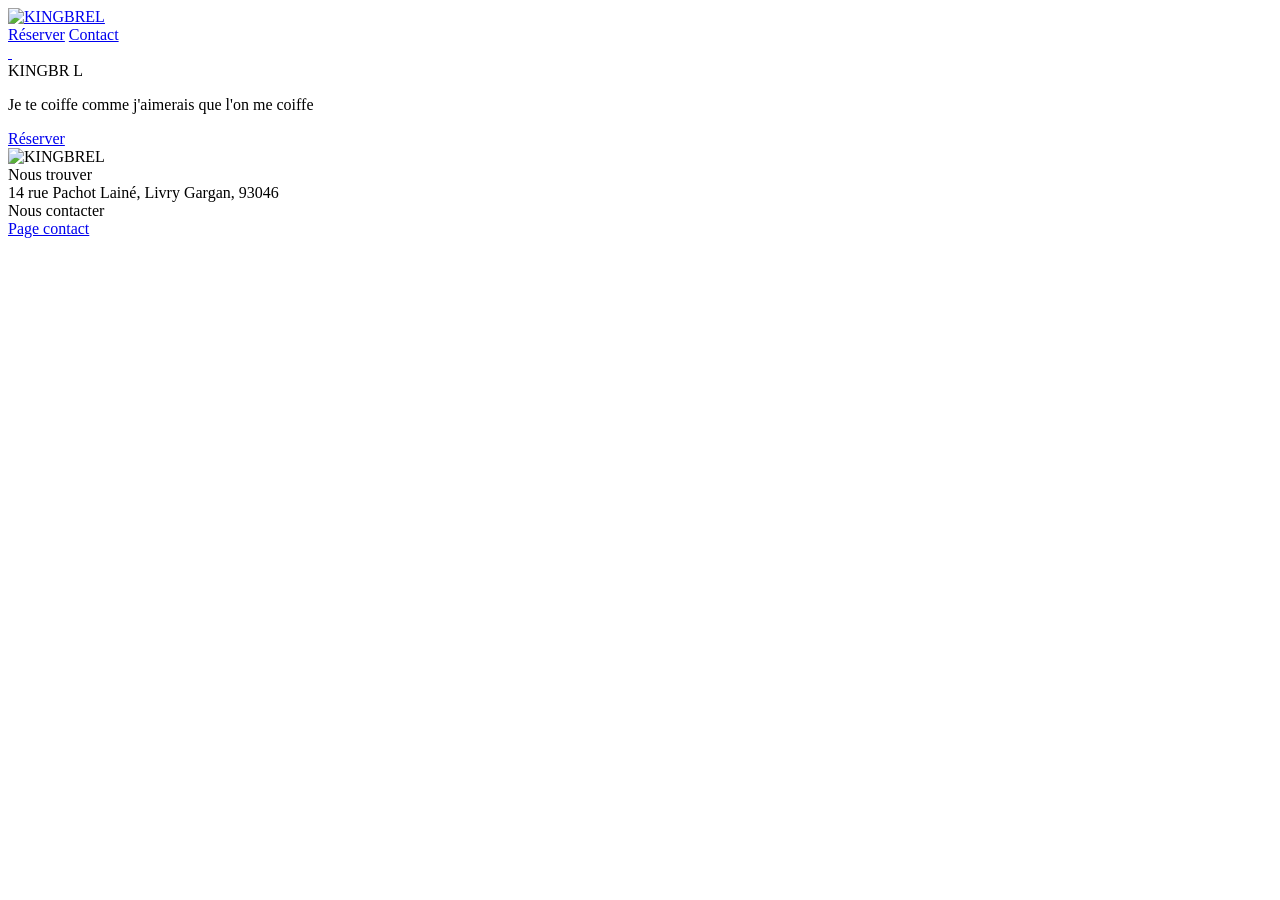
==== index.html @ 3b74c549 "Add files via upload" ====
<!doctype html>
<html lang="fr">
<head>
  <meta charset="utf-8" />
  <meta name="viewport" content="width=device-width, initial-scale=1" />
  <meta name="theme-color" content="#000000" />
  <title>KINGBREL — Réservation</title>
  <meta name="description" content="KINGBREL — Coiffeur à Livry-Gargan. Réservation en ligne premium." />
  <link rel="preconnect" href="https://fonts.googleapis.com">
  <link rel="preconnect" href="https://fonts.gstatic.com" crossorigin>
  <link rel="stylesheet" href="./css/style.css" />
</head>
<body>
  <header class="siteHeader" role="banner">
    <div class="container siteHeader__inner">
      <div class="siteHeader__left" aria-hidden="true"></div>

      <div class="siteHeader__center">
        <a class="siteHeader__brand" href="./index.html" aria-label="KINGBREL — Accueil">
          <img src="./assets/kingbrel-logo.png" alt="KINGBREL" class="siteHeader__logo" />
        </a>
        <div class="siteHeader__ctas" role="navigation" aria-label="Navigation principale">
          <a class="btn btn--header" href="./reserver.html">Réserver</a>
          <a class="btn btn--headerGhost" href="./contact.html">Contact</a>
        </div>
      </div>

      <div class="siteHeader__right" role="navigation" aria-label="Réseaux sociaux">
        <a class="iconBtn" href="https://www.instagram.com/kingbrel__/" target="_blank" rel="noopener" aria-label="Instagram">
          <img src="./assets/icon-instagram.svg" alt="" />
        </a>
        <a class="iconBtn" href="https://www.tiktok.com/@kingbrel__" target="_blank" rel="noopener" aria-label="TikTok">
          <img src="./assets/icon-tiktok.svg" alt="" />
        </a>
      </div>
    </div>
  </header>

  <section class="heroFull" aria-label="KINGBREL — Réservation">
    <div class="heroFull__bg" aria-hidden="true"></div>
    <div class="heroFull__overlay" aria-hidden="true"></div>

    <div class="container heroFull__content">
      <div class="logo-mark heroMark" aria-label="KINGBREL" role="img">
        <span>KINGBR</span>
        <span class="logo-e" aria-hidden="true"><i></i><i></i><i></i></span>
        <span>L</span>
      </div>

      <p class="heroSlogan">Je te coiffe comme j'aimerais que l'on me coiffe</p>
      <a class="btn btn--primary btn--lg" href="./reserver.html">Réserver</a>
    </div>
  </section>

  <footer class="siteFooter">
    <div class="container siteFooter__inner">
      <div class="siteFooter__col">
        <img src="./assets/kingbrel-logo.png" alt="KINGBREL" class="siteFooter__logo" />
      </div>

      <div class="siteFooter__col">
        <div class="siteFooter__title">Nous trouver</div>
        <div class="siteFooter__text">14 rue Pachot Lainé, Livry Gargan, 93046</div>
      </div>

      <div class="siteFooter__col siteFooter__col--right">
        <div class="siteFooter__title">Nous contacter</div>
        <a class="btn btn--footer" href="./contact.html">Page contact</a>
      </div>
    </div>
  </footer>

  <script type="module" src="./js/app.js"></script>
</body>
</html>
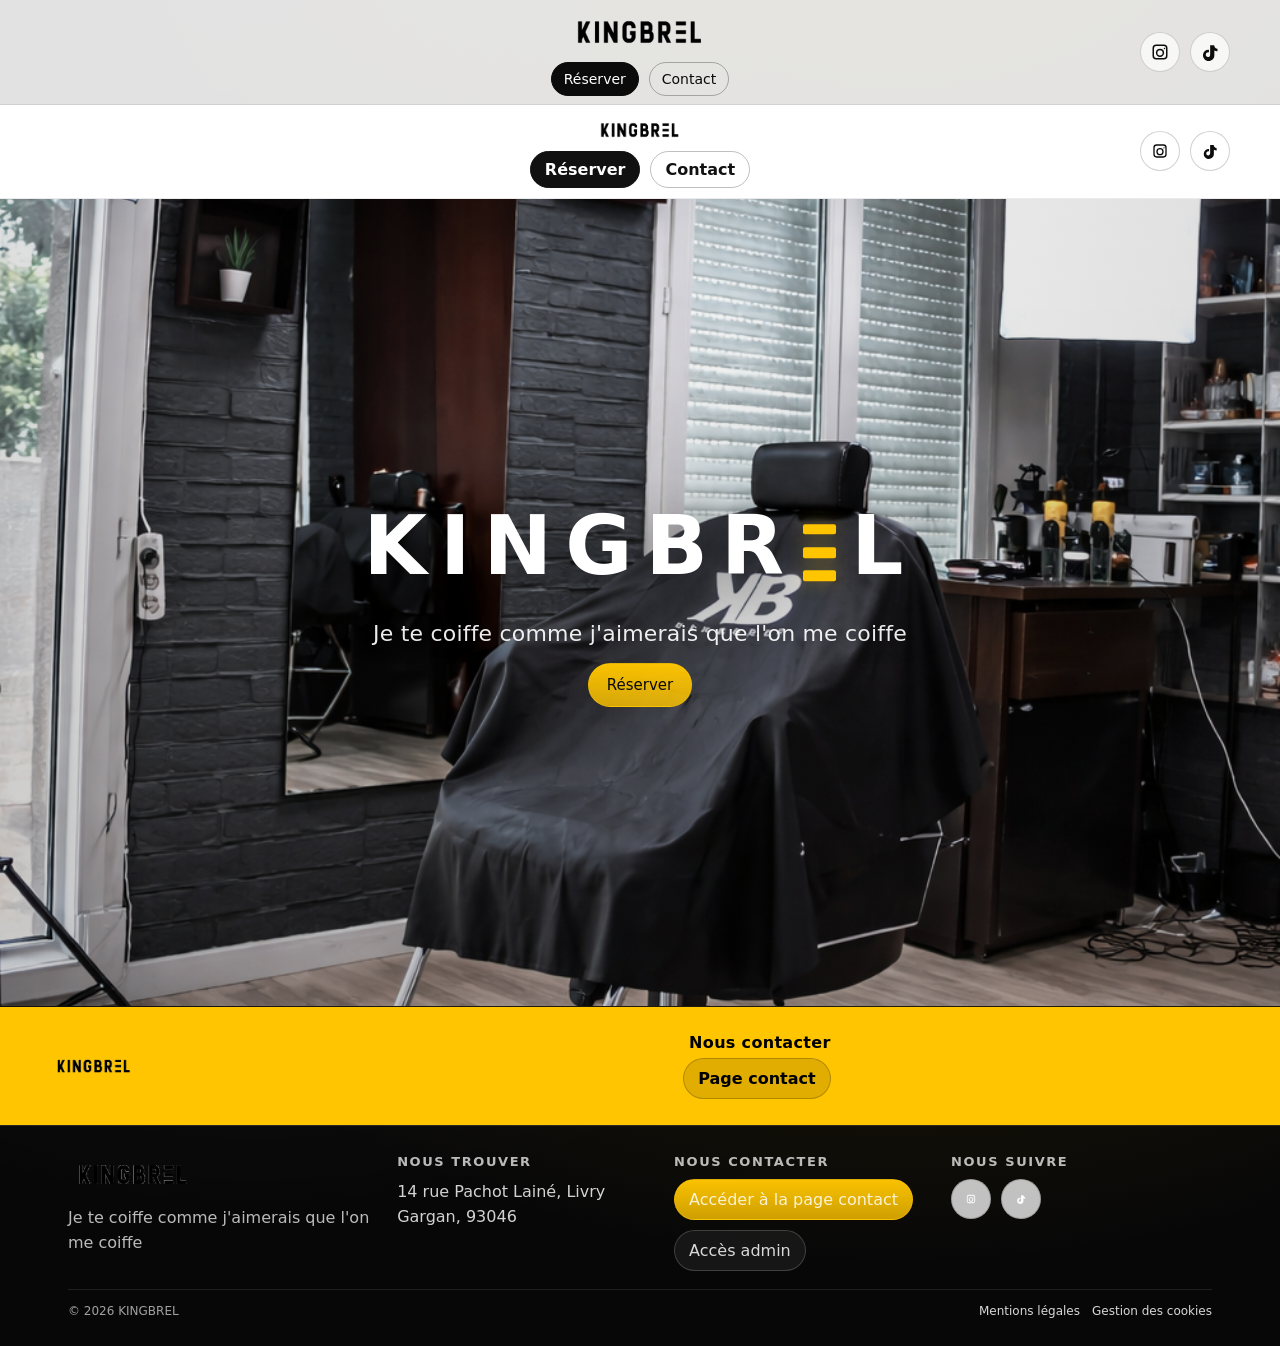
==== commit 6dd9bf39: "MAJ prix prestations, suppression adresse footer, ajout favicon" ====
--- a/index.html
+++ b/index.html
@@ -9,6 +9,7 @@
   <link rel="preconnect" href="https://fonts.googleapis.com">
   <link rel="preconnect" href="https://fonts.gstatic.com" crossorigin>
   <link rel="stylesheet" href="./css/style.css" />
+  <link rel="icon" href="./assets/favicon.jpeg" type="image/jpeg" />
 </head>
 <body>
   <header class="siteHeader" role="banner">
@@ -58,11 +59,6 @@
         <img src="./assets/kingbrel-logo.png" alt="KINGBREL" class="siteFooter__logo" />
       </div>
 
-      <div class="siteFooter__col">
-        <div class="siteFooter__title">Nous trouver</div>
-        <div class="siteFooter__text">14 rue Pachot Lainé, Livry Gargan, 93046</div>
-      </div>
-
       <div class="siteFooter__col siteFooter__col--right">
         <div class="siteFooter__title">Nous contacter</div>
         <a class="btn btn--footer" href="./contact.html">Page contact</a>
--- a/css/style.css
+++ b/css/style.css
@@ -0,0 +1,1079 @@
+:root{
+  --bg:#0b0b0c;
+  --panel:rgba(255,255,255,.06);
+  --panel2:rgba(255,255,255,.10);
+  --text:#ffffff;
+  --muted:rgba(255,255,255,.72);
+  --line:rgba(255,255,255,.14);
+  --black:#000;
+  --white:#fff;
+  --supernova:#FFC500;
+
+  --radius:22px;
+  --radius-sm:16px;
+  --shadow: 0 24px 80px rgba(0,0,0,.55);
+  --shadow-soft: 0 18px 45px rgba(0,0,0,.35);
+
+  --max:1180px;
+  --ease:cubic-bezier(.2,.8,.2,1);
+}
+
+*{box-sizing:border-box}
+html,body{height:100%}
+body{
+  margin:0;
+  font-family: ui-sans-serif, system-ui, -apple-system, Segoe UI, Roboto, Helvetica, Arial, "Apple Color Emoji","Segoe UI Emoji";
+  background: radial-gradient(1200px 700px at 70% -10%, rgba(255,197,0,.18), transparent 65%),
+              radial-gradient(900px 520px at 20% 0%, rgba(255,255,255,.06), transparent 60%),
+              var(--bg);
+  color:var(--text);
+  overflow-x:hidden;
+}
+
+a{color:inherit; text-decoration:none}
+button, input, select, textarea{font:inherit}
+img{max-width:100%; display:block}
+.container{max-width:var(--max); margin:0 auto; padding:0 18px}
+
+.skip{
+  position:absolute; left:-999px; top:-999px;
+  background:#fff; color:#000; padding:10px 14px; border-radius:10px;
+}
+.skip:focus{left:12px; top:12px; z-index:9999}
+
+.header{
+  position:sticky; top:0; z-index:50;
+  backdrop-filter:saturate(150%) blur(14px);
+  background: rgba(255,255,255,.88);
+  border-bottom:1px solid rgba(0,0,0,.08);
+}
+.header__inner{
+  display:grid;
+  grid-template-columns: 1fr auto 1fr;
+  gap: 8px;
+  align-items:center;
+  padding: 8px 0;
+}
+.brand{
+  display:flex; align-items:center; gap:10px;
+}
+.brand__logo{
+  width:160px; height:auto;
+  filter: drop-shadow(0 10px 24px rgba(0,0,0,.35));
+}
+.header__center{
+  display:flex; flex-direction:column; align-items:center; justify-content:center;
+  gap: 6px;
+}
+.header__ctaRow{display:flex; gap:10px; align-items:center; justify-content:center; flex-wrap:wrap}
+.btn{
+  border:1px solid rgba(255,255,255,.18);
+  background: rgba(255,255,255,.06);
+  color:#fff;
+  padding:10px 14px;
+  border-radius:999px;
+  display:inline-flex; align-items:center; justify-content:center; gap:10px;
+  cursor:pointer;
+  transition: transform .25s var(--ease), background .25s var(--ease), border-color .25s var(--ease);
+  user-select:none;
+}
+.btn:hover{transform: translateY(-1px); background: rgba(255,255,255,.10); border-color: rgba(255,255,255,.28)}
+.btn:active{transform: translateY(0px) scale(.98)}
+.btn--primary{
+  background: linear-gradient(180deg, rgba(255,197,0,.98), rgba(255,197,0,.80));
+  border-color: rgba(255,197,0,.35);
+  color:#0a0a0a;
+}
+.btn--primary:hover{background: linear-gradient(180deg, rgba(255,197,0,1), rgba(255,197,0,.86))}
+.btn--ghost{
+  background: transparent;
+  border-color: rgba(255,255,255,.18);
+}
+.iconBtn{
+  width:36px; height:36px; border-radius:999px;
+  display:grid; place-items:center;
+}
+.icon{
+  width:18px; height:18px;
+}
+.header__right{
+  display:flex; justify-content:flex-end; gap:10px; align-items:center;
+}
+
+.main{min-height:60vh}
+.section{padding:64px 0}
+.hero{
+  padding:42px 0 74px;
+}
+.heroCard{
+  border:1px solid rgba(255,255,255,.12);
+  background: linear-gradient(180deg, rgba(255,255,255,.08), rgba(255,255,255,.04));
+  border-radius: var(--radius);
+  box-shadow: var(--shadow);
+  overflow:hidden;
+  position:relative;
+}
+.heroMedia{
+  position:absolute; inset:0;
+  background-image: url("../assets/hero-home.png");
+background-size:cover;
+  background-position:center;
+  filter: brightness(1.14) saturate(1.06) contrast(1.03);
+  transform: scale(1.04);
+}
+.heroOverlay{
+  position:absolute; inset:0;
+  background:
+    radial-gradient(900px 420px at 50% 10%, rgba(0,0,0,.08), rgba(0,0,0,.62) 68%),
+    linear-gradient(to bottom, rgba(0,0,0,.12), rgba(0,0,0,.62));
+}
+.heroContent{
+  position:relative;
+  padding:72px 18px 64px;
+  text-align:center;
+  display:flex; flex-direction:column; align-items:center; gap:16px;
+}
+.heroLogo{
+  width:min(520px, 82vw);
+  filter: drop-shadow(0 18px 40px rgba(0,0,0,.55));
+}
+.kicker{
+  display:inline-flex; gap:8px; align-items:center;
+  padding:8px 12px;
+  border-radius:999px;
+  background: rgba(255,255,255,.08);
+  border:1px solid rgba(255,255,255,.16);
+  color: rgba(255,255,255,.86);
+  font-size:13px;
+}
+.kicker strong{color:var(--supernova)}
+.h1{
+  margin:0;
+  font-size: clamp(28px, 3.2vw, 44px);
+  letter-spacing: .2px;
+}
+.sub{
+  margin:0;
+  max-width: 720px;
+  color: rgba(255,255,255,.78);
+  font-size: 16px;
+  line-height:1.6;
+}
+
+.grid3{
+  display:grid;
+  grid-template-columns: repeat(3, 1fr);
+  gap:14px;
+}
+.card{
+  border:1px solid rgba(255,255,255,.12);
+  background: rgba(255,255,255,.06);
+  border-radius: var(--radius);
+  padding:18px;
+  box-shadow: var(--shadow-soft);
+  transition: transform .25s var(--ease), background .25s var(--ease), border-color .25s var(--ease);
+}
+.card:hover{transform: translateY(-2px); background: rgba(255,255,255,.08); border-color: rgba(255,255,255,.18)}
+.card h3{margin:0 0 6px}
+.card p{margin:0; color: rgba(255,255,255,.72); line-height:1.5}
+.badge{
+  display:inline-flex; align-items:center; gap:8px;
+  padding:8px 12px;
+  border-radius:999px;
+  background: rgba(255,197,0,.14);
+  border: 1px solid rgba(255,197,0,.22);
+  color: rgba(255,255,255,.92);
+  font-size:12px;
+}
+
+.split{
+  display:grid;
+  grid-template-columns: 1.1fr .9fr;
+  gap:18px;
+  align-items:stretch;
+}
+.panel{
+  border:1px solid rgba(255,255,255,.12);
+  background: rgba(255,255,255,.06);
+  border-radius: var(--radius);
+  padding:18px;
+  box-shadow: var(--shadow-soft);
+}
+
+.footer{
+  border-top:1px solid rgba(255,255,255,.12);
+  background: rgba(0,0,0,.30);
+  padding:28px 0;
+}
+.footerGrid{
+  display:grid;
+  grid-template-columns: 1.2fr 1fr 1fr 1fr;
+  gap:16px;
+}
+.footerTitle{
+  margin:0 0 10px;
+  font-size:13px;
+  letter-spacing:.12em;
+  text-transform:uppercase;
+  color: rgba(255,255,255,.72);
+}
+.footer a{color: rgba(255,255,255,.84)}
+.footer a:hover{color: #fff}
+.footerSmall{
+  margin-top:18px;
+  padding-top:14px;
+  border-top:1px solid rgba(255,255,255,.10);
+  color: rgba(255,255,255,.62);
+  font-size:12px;
+  display:flex;
+  justify-content:space-between;
+  gap:12px;
+  flex-wrap:wrap;
+}
+.footerLogo{width:130px}
+
+.pageTitle{
+  font-size: clamp(26px, 2.4vw, 36px);
+  margin:0 0 6px;
+}
+.pageLead{
+  margin:0;
+  color: rgba(255,255,255,.72);
+  line-height:1.6;
+}
+
+.light{
+  background: #fff;
+  color:#0b0b0c;
+}
+.light .header{
+  background: rgba(255,255,255,.82);
+  border-bottom:1px solid rgba(0,0,0,.08);
+}
+.light .btn{
+  border-color: rgba(0,0,0,.12);
+  background: rgba(0,0,0,.04);
+  color:#0b0b0c;
+}
+.light .btn:hover{background: rgba(0,0,0,.06); border-color: rgba(0,0,0,.18)}
+.light .btn--primary{color:#0b0b0c; border-color: rgba(255,197,0,.45)}
+.light .card, .light .panel{
+  background: rgba(0,0,0,.03);
+  border-color: rgba(0,0,0,.08);
+  box-shadow: 0 18px 50px rgba(0,0,0,.10);
+}
+.light .card p, .light .pageLead{color: rgba(0,0,0,.68)}
+.light .footer{
+  background:#fff;
+  border-top:1px solid rgba(0,0,0,.08);
+}
+.light .footerTitle{color: rgba(0,0,0,.62)}
+.light .footer a{color: rgba(0,0,0,.78)}
+.light .footer a:hover{color:#000}
+.light .footerSmall{border-top-color: rgba(0,0,0,.08); color: rgba(0,0,0,.55)}
+.light .kicker{background: rgba(0,0,0,.04); border-color: rgba(0,0,0,.08); color: rgba(0,0,0,.72)}
+
+.hr{height:1px; background: rgba(255,255,255,.14); border:0; margin:18px 0}
+.light .hr{background: rgba(0,0,0,.12)}
+
+.serviceGrid{
+  display:grid;
+  grid-template-columns: repeat(3, 1fr);
+  gap:14px;
+}
+.serviceCard{
+  display:flex; flex-direction:column; gap:10px;
+}
+.serviceMeta{
+  display:flex; gap:8px; flex-wrap:wrap; align-items:center;
+}
+.price{
+  font-weight:800;
+  letter-spacing:.2px;
+}
+.duration{
+  color: rgba(255,255,255,.74);
+  font-size:13px;
+}
+.light .duration{color: rgba(0,0,0,.62)}
+
+.tabs{
+  display:flex; gap:10px; flex-wrap:wrap;
+  margin: 16px 0 8px;
+}
+.tab{
+  border-radius:999px;
+  padding:10px 12px;
+  border:1px solid rgba(255,255,255,.14);
+  background: rgba(255,255,255,.06);
+  cursor:pointer;
+  transition: transform .25s var(--ease), background .25s var(--ease), border-color .25s var(--ease);
+}
+.tab[aria-selected="true"]{
+  border-color: rgba(255,197,0,.35);
+  background: rgba(255,197,0,.14);
+}
+.light .tab{border-color: rgba(0,0,0,.12); background: rgba(0,0,0,.03)}
+.light .tab[aria-selected="true"]{border-color: rgba(255,197,0,.55); background: rgba(255,197,0,.20)}
+
+.modalBackdrop{
+  position:fixed; inset:0;
+  background: rgba(0,0,0,.62);
+  backdrop-filter: blur(10px);
+  display:none;
+  align-items:flex-end;
+  justify-content:center;
+  padding: 18px;
+  z-index: 100;
+}
+.modalBackdrop.show{display:flex}
+.modal{
+  width:min(980px, 100%);
+  border-radius: 28px;
+  background: rgba(18,18,20,.92);
+  border: 1px solid rgba(255,255,255,.12);
+  box-shadow: var(--shadow);
+  overflow:hidden;
+  transform: translateY(14px);
+  animation: modalIn .32s var(--ease) forwards;
+}
+@keyframes modalIn{
+  from{opacity:0; transform: translateY(18px) scale(.985)}
+  to{opacity:1; transform: translateY(0) scale(1)}
+}
+.modalTop{
+  display:flex; align-items:flex-start; justify-content:space-between;
+  gap:10px;
+  padding:18px;
+  border-bottom: 1px solid rgba(255,255,255,.10);
+}
+.modalTitle{
+  margin:0;
+  font-size: 18px;
+}
+.modalClose{
+  width:42px; height:42px;
+  border-radius:999px;
+}
+.modalBody{
+  display:grid;
+  grid-template-columns: 1fr 1fr;
+  gap:0;
+}
+.modalPane{
+  padding:18px;
+}
+.modalPane + .modalPane{
+  border-left: 1px solid rgba(255,255,255,.10);
+}
+.field{display:flex; flex-direction:column; gap:8px; margin-bottom:12px}
+.label{font-size:12px; color: rgba(255,255,255,.72); letter-spacing:.08em; text-transform:uppercase}
+.light .label{color: rgba(0,0,0,.62)}
+.input, .textarea{
+  padding:12px 12px;
+  border-radius: 14px;
+  border:1px solid rgba(255,255,255,.14);
+  background: rgba(255,255,255,.06);
+  color:#fff;
+  outline:none;
+}
+.textarea{min-height:86px; resize:vertical}
+.input:focus, .textarea:focus{border-color: rgba(255,197,0,.40); box-shadow: 0 0 0 4px rgba(255,197,0,.16)}
+.light .input, .light .textarea{
+  background: rgba(0,0,0,.03);
+  border-color: rgba(0,0,0,.12);
+  color:#0b0b0c;
+}
+.light .input:focus, .light .textarea:focus{border-color: rgba(255,197,0,.65); box-shadow: 0 0 0 4px rgba(255,197,0,.20)}
+
+.calendar{
+  border-radius: 18px;
+  border:1px solid rgba(255,255,255,.12);
+  background: rgba(255,255,255,.04);
+  overflow:hidden;
+}
+.calTop{
+  display:flex; justify-content:space-between; align-items:center; gap:10px;
+  padding:12px;
+  border-bottom:1px solid rgba(255,255,255,.10);
+}
+.calMonth{
+  font-weight:800;
+}
+.calGrid{
+  display:grid;
+  grid-template-columns: repeat(7, 1fr);
+  gap: 6px;
+  padding: 12px;
+}
+.dow{
+  font-size:11px;
+  color: rgba(255,255,255,.62);
+  text-transform:uppercase;
+  letter-spacing:.1em;
+}
+.day{
+  border-radius: 12px;
+  border:1px solid rgba(255,255,255,.10);
+  background: rgba(255,255,255,.03);
+  padding:10px 8px;
+  text-align:center;
+  cursor:pointer;
+  transition: transform .2s var(--ease), background .2s var(--ease), border-color .2s var(--ease);
+  user-select:none;
+}
+.day:hover{transform: translateY(-1px); background: rgba(255,255,255,.06)}
+.day[aria-disabled="true"]{opacity:.35; cursor:not-allowed}
+.day[aria-selected="true"]{
+  border-color: rgba(255,197,0,.45);
+  background: rgba(255,197,0,.16);
+}
+.day .num{font-weight:800}
+.times{
+  margin-top:12px;
+  display:grid;
+  grid-template-columns: repeat(3, 1fr);
+  gap:8px;
+}
+.timeBtn{
+  padding:10px 10px;
+  border-radius: 14px;
+  border:1px solid rgba(255,255,255,.14);
+  background: rgba(255,255,255,.04);
+  cursor:pointer;
+  transition: transform .2s var(--ease), background .2s var(--ease), border-color .2s var(--ease);
+}
+.timeBtn:hover{transform: translateY(-1px); background: rgba(255,255,255,.07)}
+.timeBtn[aria-selected="true"]{
+  border-color: rgba(255,197,0,.45);
+  background: rgba(255,197,0,.16);
+}
+.timeBtn[aria-disabled="true"]{opacity:.35; cursor:not-allowed}
+
+.toast{
+  position: fixed;
+  left: 50%;
+  bottom: 18px;
+  transform: translateX(-50%);
+  background: rgba(18,18,20,.92);
+  border:1px solid rgba(255,255,255,.14);
+  padding: 12px 14px;
+  border-radius: 999px;
+  box-shadow: var(--shadow-soft);
+  color:#fff;
+  display:none;
+  z-index: 200;
+}
+.toast.show{display:block; animation: toastIn .22s var(--ease) forwards}
+@keyframes toastIn{from{opacity:0; transform: translateX(-50%) translateY(8px)} to{opacity:1; transform: translateX(-50%) translateY(0)}}
+
+.table{
+  width:100%;
+  border-collapse: collapse;
+  overflow:hidden;
+  border-radius: 16px;
+  border:1px solid rgba(255,255,255,.12);
+}
+.table th, .table td{
+  padding:10px 10px;
+  border-bottom:1px solid rgba(255,255,255,.10);
+  text-align:left;
+  font-size:13px;
+}
+.table th{
+  font-size:12px;
+  text-transform:uppercase;
+  letter-spacing:.1em;
+  color: rgba(255,255,255,.72);
+  background: rgba(255,255,255,.04);
+}
+.table tr:last-child td{border-bottom:0}
+.light .table{border-color: rgba(0,0,0,.10)}
+.light .table th, .light .table td{border-bottom-color: rgba(0,0,0,.08)}
+.light .table th{color: rgba(0,0,0,.62); background: rgba(0,0,0,.02)}
+
+@media (max-width: 920px){
+  .header__inner{grid-template-columns: 1fr auto 1fr}
+  .brand__logo{width:150px}
+  .grid3{grid-template-columns: 1fr}
+  .split{grid-template-columns:1fr}
+  .serviceGrid{grid-template-columns:1fr}
+  .footerGrid{grid-template-columns:1fr 1fr}
+  .modalBody{grid-template-columns:1fr}
+  .modalPane + .modalPane{border-left:none; border-top:1px solid rgba(255,255,255,.10)}
+  .times{grid-template-columns: repeat(2, 1fr)}
+}
+
+
+
+/* ===== HOME (V2) ===== */
+.heroFull{
+  position:relative;
+  min-height: calc(100vh - 78px);
+  display:flex;
+  align-items:center;
+  overflow:hidden;
+  border-bottom: 1px solid rgba(0,0,0,.08);
+}
+.heroFull__bg{
+  position:absolute; inset:0;
+  background-image: url("../assets/hero-home.png");
+  background-size: cover;
+  background-position: center;
+  transform: scale(1.02);
+
+  /* IMPORTANT : ne pas assombrir la photo */
+  filter: none;
+}
+
+.heroFull__overlay{
+  position:absolute; inset:0;
+
+  /* Overlay ultra léger juste pour la lisibilité, sans effet "photo sombre" */
+  background:
+    radial-gradient(900px 520px at 50% 18%, rgba(0,0,0,.00), rgba(0,0,0,.10) 70%),
+    linear-gradient(to bottom, rgba(0,0,0,.02), rgba(0,0,0,.12));
+}
+.heroFull__content{
+  position:relative;
+  text-align:center;
+  display:flex;
+  flex-direction:column;
+  align-items:center;
+  gap:14px;
+  padding: 72px 0 62px;
+}
+.heroMark{
+  max-width:min(560px, 84vw);
+  filter: drop-shadow(0 22px 60px rgba(0,0,0,.65));
+}
+
+/* Logo KINGBREL en HTML/CSS (E en 3 barres) */
+.logo-mark{
+  display:inline-flex;
+  align-items:flex-end;
+  justify-content:center;
+  font-weight: 800;
+  letter-spacing: .16em;
+  text-transform: uppercase;
+  line-height: 1;
+  font-size: clamp(54px, 6.4vw, 112px);
+  color: #fff;
+  user-select:none;
+  white-space: nowrap;
+}
+.logo-mark span{display:inline-block}
+.logo-mark .logo-e{
+  display:inline-flex;
+  flex-direction:column;
+  justify-content:space-between;
+  /* hauteur légèrement réduite pour éviter que le haut dépasse */
+  height: 0.70em;
+  padding:0 .01em;
+  /* micro-ajustement baseline: remonte le E pour aligner la barre du bas */
+  transform: translateY(-.07em);
+  margin: 0 .18em 0 .06em;
+  position:relative;
+  z-index:1;
+}
+.logo-mark .logo-e i{
+  display:block;
+  width: 0.40em;
+  height: 0.13em;
+  border-radius:2px;
+  background: var(--supernova);
+  box-shadow: 0 0 18px rgba(255,197,0,.28);
+}
+
+/* Hero: on préfère une ombre de texte plutôt qu'un filtre */
+.heroMark.logo-mark{filter:none; text-shadow: 0 22px 60px rgba(0,0,0,.65);}
+.heroSlogan{
+  margin:0;
+  font-size: clamp(16px, 2.2vw, 22px);
+  line-height: 1.35;
+  color: rgba(255,255,255,.92);
+  letter-spacing: .2px;
+  max-width: 40ch;
+  text-wrap: balance;
+}
+.heroMeta{
+  margin-top: 8px;
+  display:flex;
+  align-items:center;
+  gap:10px;
+  flex-wrap:wrap;
+  justify-content:center;
+  color: rgba(255,255,255,.78);
+  font-size: 13px;
+}
+.pill{
+  padding: 8px 12px;
+  border-radius: 999px;
+  border: 1px solid rgba(255,255,255,.18);
+  background: rgba(255,255,255,.08);
+  backdrop-filter: blur(10px);
+}
+.dot{opacity:.6}
+
+.btn--lg{ padding: 12px 18px; font-size: 15px; }
+
+/* Home quick section */
+.homeQuick{ background:#fff; padding: 54px 0 74px; }
+.homeQuick__grid{
+  display:grid;
+  grid-template-columns: 1.3fr 1fr;
+  gap: 16px;
+}
+.homeQuick__card{
+  border:1px solid rgba(0,0,0,.08);
+  border-radius: var(--radius);
+  background: rgba(255,255,255,.92);
+  box-shadow: 0 18px 50px rgba(0,0,0,.08);
+  padding: 22px;
+}
+.h2{ margin:0 0 10px; font-size: 20px; letter-spacing: .2px; color:#0b0b0c; }
+.muted{ margin:0; color: rgba(0,0,0,.68); line-height:1.6; }
+.homeQuick__cta{ margin-top: 14px; display:flex; gap:10px; flex-wrap:wrap; }
+
+.btn--dark{
+  background:#0b0b0c;
+  color:#fff;
+  border-color:#0b0b0c;
+}
+.btn--ghostDark{
+  background: transparent;
+  color:#0b0b0c;
+  border-color: rgba(0,0,0,.18);
+}
+
+/* Header light theme overrides */
+.header .brand__logo{
+  width: 150px;
+  filter: none;
+}
+.header .btn{
+  border-color: rgba(0,0,0,.16);
+  background: rgba(255,255,255,.70);
+  color:#0b0b0c;
+  padding:8px 12px;
+  font-size:14px;
+}
+.header .btn:hover{ background: rgba(255,255,255,.95); border-color: rgba(0,0,0,.26); }
+.header .btn--primary{
+  background:#0b0b0c;
+  border-color:#0b0b0c;
+  color:#fff;
+}
+.header .btn--ghost{
+  background: transparent;
+  border-color: rgba(0,0,0,.28);
+  color:#0b0b0c;
+}
+.header .icon{
+  width:18px; height:18px;
+}
+.header .iconBtn{
+  padding: 8px 10px;
+  background: rgba(255,255,255,.70);
+}
+
+/* Responsive */
+@media (max-width: 860px){
+  .homeQuick__grid{ grid-template-columns: 1fr; }
+  .heroFull{ min-height: calc(100vh - 70px); }
+}
+
+.footer .icon{ filter: invert(1); }
+
+
+/* =========================
+   Header (home)
+========================= */
+.siteHeader{
+  position: sticky;
+  top: 0;
+  z-index: 50;
+  background: var(--white);
+  color: var(--black);
+  border-bottom: 1px solid rgba(0,0,0,.08);
+  backdrop-filter: saturate(1.2) blur(10px);
+}
+.siteHeader__inner{
+  display:grid;
+  grid-template-columns: 1fr auto 1fr;
+  align-items:center;
+  gap: 10px;
+  padding: 10px 0;
+}
+.siteHeader__center{
+  display:flex;
+  flex-direction:column;
+  align-items:center;
+  gap: 6px;
+}
+.siteHeader__brand{display:inline-flex; align-items:center; justify-content:center}
+.siteHeader__logo{
+  height: 30px;
+  width:auto;
+  display:block;
+}
+.siteHeader__ctas{display:flex; gap:10px; align-items:center; justify-content:center}
+.btn--header{
+  background: #111;
+  color:#fff;
+  border: 1px solid #111;
+  padding: 8px 14px;
+  border-radius: 999px;
+  font-weight: 700;
+}
+.btn--header:hover{transform: translateY(-1px)}
+.btn--headerGhost{
+  background: transparent;
+  color: #111;
+  border: 1px solid rgba(0,0,0,.25);
+  padding: 8px 14px;
+  border-radius: 999px;
+  font-weight: 700;
+}
+.btn--headerGhost:hover{background: rgba(0,0,0,.04)}
+.siteHeader__right{
+  display:flex;
+  justify-content:flex-end;
+  gap: 10px;
+}
+.iconBtn{
+  width: 40px;
+  height: 40px;
+  border-radius: 999px;
+  border: 1px solid rgba(0,0,0,.18);
+  display:grid;
+  place-items:center;
+  background: rgba(255,255,255,.75);
+}
+.iconBtn img{width:16px; height:16px; filter: invert(1) saturate(0) brightness(.05);}
+.iconBtn:hover{transform: translateY(-1px); background:#fff}
+.siteHeader__left{height:1px}
+
+/* =========================
+   Hero
+========================= */
+.heroFull{
+  min-height: calc(100vh - 92px);
+  position:relative;
+  display:flex;
+  align-items:center;
+  justify-content:center;
+  overflow:hidden;
+}
+.heroFull__content{
+  position:relative;
+  z-index: 1;
+  text-align:center;
+  padding: 90px 0 82px;
+}
+.heroMark{ margin: 0 auto 18px; }
+
+/* =========================
+   Footer
+========================= */
+.siteFooter{
+  background: var(--supernova);
+  color: var(--black);
+}
+.siteFooter__inner{
+  display:grid;
+  grid-template-columns: 1fr 1fr 1fr;
+  gap: 18px;
+  padding: 26px 0;
+  align-items:center;
+}
+.siteFooter__logo{
+  height: 28px;
+  width:auto;
+  display:block;
+}
+.siteFooter__title{
+  font-weight: 800;
+  letter-spacing:.02em;
+  margin-bottom: 6px;
+}
+.siteFooter__text{opacity:.9}
+.siteFooter__col--right{display:flex; flex-direction:column; align-items:flex-end; text-align:right}
+.btn--footer{
+  background: rgba(0,0,0,.12);
+  border: 1px solid rgba(0,0,0,.22);
+  color: #000;
+  padding: 10px 14px;
+  border-radius: 999px;
+  font-weight: 800;
+}
+
+/* =========================
+   Light pages (Réserver / Contact)
+========================= */
+body[data-theme="light"]{
+  background:#fff;
+  color:#111;
+}
+body[data-theme="light"] .main,
+body[data-theme="light"] .lightMain{background:#fff; color:#111;}
+
+.lightHero{padding: 46px 0 18px;}
+.lightKicker{
+  margin:0 0 10px;
+  display:inline-flex;
+  gap:10px;
+  align-items:center;
+  padding:10px 14px;
+  border-radius:999px;
+  border: 1px solid rgba(0,0,0,.10);
+  background: rgba(0,0,0,.03);
+  font-size:13px;
+  color: rgba(0,0,0,.72);
+}
+.lightKicker strong{color: var(--supernova);}
+.lightTitle{
+  margin: 10px 0 10px;
+  font-size: clamp(26px, 3.2vw, 40px);
+  letter-spacing: .02em;
+}
+.lightLead{margin:0; max-width: 760px; color: rgba(0,0,0,.72); line-height:1.65}
+.lightSection{padding: 18px 0 64px;}
+
+/* Accordions */
+.accordion{
+  border: 1px solid rgba(0,0,0,.10);
+  border-radius: 22px;
+  overflow:hidden;
+  background:#fff;
+  box-shadow: 0 22px 60px rgba(0,0,0,.08);
+  margin: 14px 0;
+}
+.accordion__summary{
+  list-style:none;
+  display:grid;
+  grid-template-columns: 220px 1fr auto;
+  gap: 16px;
+  align-items:center;
+  padding: 14px;
+  cursor:pointer;
+  user-select:none;
+}
+.accordion__summary::-webkit-details-marker{display:none;}
+.accordion__media{
+  height: 130px;
+  border-radius: 18px;
+  background-size: cover;
+  background-position: center;
+  border: 1px solid rgba(0,0,0,.10);
+}
+.accordion__media--blank{
+  display:grid;
+  place-items:center;
+  background: radial-gradient(120px 90px at 35% 35%, rgba(255,197,0,.35), transparent 65%),
+              linear-gradient(180deg, rgba(0,0,0,.02), rgba(0,0,0,.05));
+}
+.accordion__blankMark{font-weight: 900; font-size: 22px; color: rgba(0,0,0,.55)}
+.accordion__meta{min-width:0}
+.accordion__tag{
+  display:inline-flex;
+  align-items:center;
+  gap:8px;
+  font-size:12px;
+  font-weight: 800;
+  letter-spacing:.08em;
+  text-transform:uppercase;
+  color: rgba(0,0,0,.70);
+}
+.accordion__title{
+  font-size: 24px;
+  font-weight: 900;
+  margin-top: 6px;
+  color: var(--supernova);
+}
+.accordion__desc{margin-top: 4px; color: rgba(0,0,0,.72); line-height:1.5}
+.accordion__chev{
+  width: 44px;
+  height: 44px;
+  border-radius: 999px;
+  border: 1px solid rgba(0,0,0,.14);
+  display:grid;
+  place-items:center;
+  font-size: 22px;
+  font-weight: 900;
+  color: rgba(0,0,0,.70);
+  background: rgba(0,0,0,.03);
+}
+details[open] .accordion__chev{transform: rotate(45deg);}
+
+.accordion__body{padding: 0 14px 14px;}
+.serviceRows{display:flex; flex-direction:column; gap:10px; padding-top: 6px;}
+.serviceRow{
+  display:grid;
+  grid-template-columns: 1fr auto auto;
+  gap: 12px;
+  align-items:center;
+  padding: 14px;
+  border-radius: 18px;
+  border: 1px solid rgba(0,0,0,.10);
+  background: rgba(0,0,0,.02);
+}
+.serviceRow__name{font-weight: 900; color:#111;}
+.serviceRow__meta{color: rgba(0,0,0,.72); font-weight: 700;}
+.btn--book{
+  background: linear-gradient(180deg, rgba(255,197,0,1), rgba(255,197,0,.84));
+  border: 1px solid rgba(255,197,0,.45);
+  color:#111;
+  padding: 10px 14px;
+  border-radius: 999px;
+  font-weight: 900;
+}
+.btn--book:hover{transform: translateY(-1px)}
+
+@media (max-width: 780px){
+  .accordion__summary{grid-template-columns: 1fr;}
+  .accordion__chev{justify-self:end}
+  .accordion__media{height: 180px}
+  .serviceRow{grid-template-columns: 1fr; gap:8px;}
+  .serviceRow__meta{order:3}
+  .btn--book{justify-self:start}
+}
+.btn--footer:hover{background: rgba(0,0,0,.18); transform: translateY(-1px)}
+@media (max-width: 820px){
+  .siteHeader__inner{grid-template-columns: 1fr auto 1fr; padding: 14px 0;}
+  .siteFooter__inner{grid-template-columns: 1fr; text-align:center}
+  .siteFooter__col--right{align-items:center}
+  .siteHeader__logo{height: 34px}
+}
+/* =========================
+   Calendar — Supernova (modal)
+========================= */
+.modal .calendar{
+  background: var(--supernova);
+  border-color: rgba(0,0,0,.18);
+}
+
+.modal .calTop{
+  background: rgba(255,255,255,.25);
+  border-bottom-color: rgba(0,0,0,.16);
+}
+
+.modal .calMonth{
+  color: #111;
+}
+
+.modal .calGrid{
+  background: var(--supernova);
+}
+
+.modal .dow{
+  color: rgba(0,0,0,.78);
+}
+
+.modal .day{
+  border-color: rgba(0,0,0,.16);
+  background: rgba(255,255,255,.28);
+  color: #111;
+}
+
+.modal .day:hover{
+  background: rgba(255,255,255,.40);
+}
+
+.modal .day[aria-selected="true"]{
+  background: #111;
+  border-color: #111;
+  color: var(--supernova);
+}
+
+.modal .day[aria-disabled="true"]{
+  opacity: .30;
+}
+
+/* Flèches mois (boutons) */
+.modal .calTop .btn{
+  background: rgba(255,255,255,.30);
+  border-color: rgba(0,0,0,.16);
+  color: #111;
+}
+.modal .calTop .btn:hover{
+  background: rgba(255,255,255,.45);
+  border-color: rgba(0,0,0,.22);
+}
+/* =========================
+   Timeslots — Supernova (modal)
+========================= */
+.modal .times .timeBtn{
+  background: rgba(255,255,255,.28);
+  border-color: rgba(0,0,0,.16);
+  color: #111;
+}
+
+.modal .times .timeBtn:hover{
+  background: rgba(255,255,255,.40);
+  border-color: rgba(0,0,0,.22);
+}
+
+/* Créneau sélectionné */
+.modal .times .timeBtn[aria-selected="true"]{
+  background: #111;
+  border-color: #111;
+  color: var(--supernova);
+}
+
+/* Créneau désactivé */
+.modal .times .timeBtn[aria-disabled="true"]{
+  opacity: .30;
+  cursor: not-allowed;
+}
+
+/* ===== CONTACT: Section message ===== */
+.contactMessage{
+  padding: 18px;
+}
+.contactMessage__head{
+  margin-bottom: 12px;
+}
+.contactMessage__title{
+  margin: 0 0 6px;
+  font-size: 20px;
+  letter-spacing: .2px;
+}
+.contactMessage__lead{
+  margin: 0;
+  color: rgba(255,255,255,.72);
+  line-height: 1.6;
+}
+.contactMessage__mail{
+  font-weight: 800;
+  color: var(--supernova);
+  text-decoration: none;
+}
+.contactMessage__mail:hover{ text-decoration: underline; }
+
+.contactForm__grid{
+  display:grid;
+  grid-template-columns: 1fr 1fr;
+  gap: 12px;
+  margin-top: 12px;
+}
+.contactForm__full{ grid-column: 1 / -1; }
+
+.contactForm__actions{
+  display:flex;
+  gap: 10px;
+  flex-wrap: wrap;
+  align-items:center;
+}
+
+.contactMessage__note{
+  margin: 10px 0 0;
+  color: rgba(255,255,255,.62);
+  font-size: 13px;
+  line-height: 1.55;
+}
+
+@media (max-width: 780px){
+  .contactForm__grid{ grid-template-columns: 1fr; }
+  .contactForm__full{ grid-column: auto; }
+}
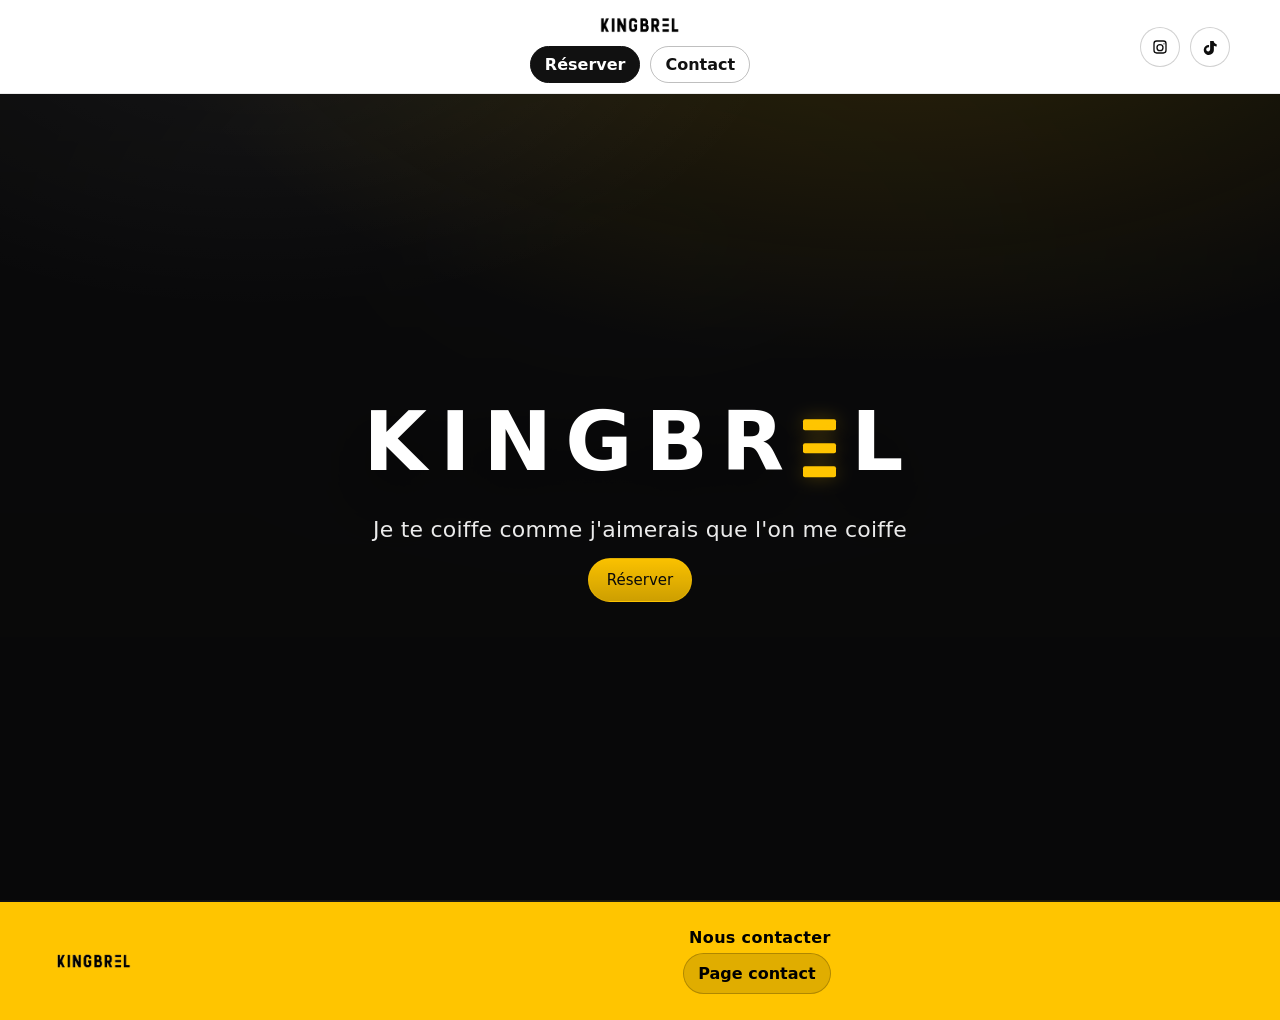
==== commit 1aa3a47a: "Fix E mobile, video coloration, Boissy meta, OG logo, modal fullscreen mobile, kicker jaune" ====
--- a/index.html
+++ b/index.html
@@ -4,12 +4,23 @@
   <meta charset="utf-8" />
   <meta name="viewport" content="width=device-width, initial-scale=1" />
   <meta name="theme-color" content="#000000" />
-  <title>KINGBREL — Réservation</title>
-  <meta name="description" content="KINGBREL — Coiffeur à Livry-Gargan. Réservation en ligne premium." />
+  <title>KINGBREL — Coiffeur Boissy Saint-Léger</title>
+  <meta name="description" content="KINGBREL — Coiffeur à Boissy Saint-Léger. Réservation en ligne premium." />
   <link rel="preconnect" href="https://fonts.googleapis.com">
   <link rel="preconnect" href="https://fonts.gstatic.com" crossorigin>
   <link rel="stylesheet" href="./css/style.css" />
   <link rel="icon" href="./assets/favicon.jpeg" type="image/jpeg" />
+  <link rel="apple-touch-icon" href="./assets/kingbrel-logo.png" />
+  <!-- OG / Social sharing -->
+  <meta property="og:type" content="website" />
+  <meta property="og:title" content="KINGBREL — Coiffeur Boissy Saint-Léger" />
+  <meta property="og:site_name" content="KINGBREL" />
+  <meta property="og:url" content="https://www.kingbrel.com/index.html" />
+  <meta property="og:image" content="https://www.kingbrel.com/assets/kingbrel-logo.png" />
+  <meta property="og:image:width" content="512" />
+  <meta property="og:image:height" content="512" />
+  <meta name="twitter:card" content="summary" />
+  <meta name="twitter:image" content="https://www.kingbrel.com/assets/kingbrel-logo.png" />
 </head>
 <body>
   <header class="siteHeader" role="banner">
--- a/css/style.css
+++ b/css/style.css
@@ -325,15 +325,18 @@
   justify-content:center;
   padding: 18px;
   z-index: 100;
+  overflow-y: auto;
 }
 .modalBackdrop.show{display:flex}
 .modal{
   width:min(980px, 100%);
+  max-height: calc(100vh - 36px);
   border-radius: 28px;
   background: rgba(18,18,20,.92);
   border: 1px solid rgba(255,255,255,.12);
   box-shadow: var(--shadow);
-  overflow:hidden;
+  overflow-y: auto;
+  overflow-x: hidden;
   transform: translateY(14px);
   animation: modalIn .32s var(--ease) forwards;
 }
@@ -359,6 +362,7 @@
   display:grid;
   grid-template-columns: 1fr 1fr;
   gap:0;
+  overflow: visible;
 }
 .modalPane{
   padding:18px;
@@ -385,6 +389,24 @@
   color:#0b0b0c;
 }
 .light .input:focus, .light .textarea:focus{border-color: rgba(255,197,0,.65); box-shadow: 0 0 0 4px rgba(255,197,0,.20)}
+
+.serviceRow__actions{
+  display: flex;
+  gap: 8px;
+  flex-wrap: wrap;
+  align-items: center;
+}
+.btn--pay{
+  background: transparent;
+  border: 1px solid var(--supernova);
+  color: var(--supernova);
+  font-weight: 700;
+  text-decoration: none;
+}
+.btn--pay:hover{
+  background: var(--supernova);
+  color: #000;
+}
 
 .calendar{
   border-radius: 18px;
@@ -567,14 +589,20 @@
   display:inline-flex;
   flex-direction:column;
   justify-content:space-between;
-  /* hauteur légèrement réduite pour éviter que le haut dépasse */
   height: 0.70em;
   padding:0 .01em;
-  /* micro-ajustement baseline: remonte le E pour aligner la barre du bas */
   transform: translateY(-.07em);
   margin: 0 .18em 0 .06em;
   position:relative;
   z-index:1;
+  vertical-align: middle;
+}
+/* Fix E alignment on mobile */
+@media (max-width: 768px) {
+  .logo-mark .logo-e {
+    transform: translateY(-.05em);
+    height: 0.68em;
+  }
 }
 .logo-mark .logo-e i{
   display:block;
@@ -1077,3 +1105,175 @@
   .contactForm__grid{ grid-template-columns: 1fr; }
   .contactForm__full{ grid-column: auto; }
 }
+
+/* ============================================================
+   V3 Launch — Modal form inputs lisibles + placeholder visible
+   ============================================================ */
+.modal .input,
+.modal .textarea,
+.modal input,
+.modal textarea {
+  background: rgba(255,255,255,.14) !important;
+  color: #fff !important;
+  border-color: rgba(255,255,255,.3) !important;
+}
+.modal .input::placeholder,
+.modal .textarea::placeholder,
+.modal input::placeholder,
+.modal textarea::placeholder {
+  color: rgba(255,255,255,.45) !important;
+}
+.modal .input:focus,
+.modal .textarea:focus,
+.modal input:focus,
+.modal textarea:focus {
+  border-color: rgba(255,197,0,.6) !important;
+  box-shadow: 0 0 0 3px rgba(255,197,0,.18) !important;
+  background: rgba(255,255,255,.18) !important;
+}
+.modal .label { color: #fff !important; font-weight: 700 !important; }
+.modal .btn { color: #fff !important; }
+.modal .btn--primary { color: #000 !important; }
+
+/* ============================================================
+   Admin — Optimisation mobile complète
+   ============================================================ */
+@media (max-width: 768px) {
+  /* Admin page nav — scroll horizontal */
+  .admin-page-nav {
+    overflow-x: auto;
+    flex-wrap: nowrap !important;
+    -webkit-overflow-scrolling: touch;
+    padding: 8px !important;
+    gap: 6px !important;
+  }
+  .admin-page-nav a,
+  .admin-page-nav button,
+  .admin-page-nav .admin-tab {
+    white-space: nowrap;
+    flex-shrink: 0;
+    padding: 8px 12px !important;
+    font-size: .78rem !important;
+    min-height: 38px;
+  }
+
+  /* Stats bar — 2 colonnes */
+  .stats-bar {
+    grid-template-columns: 1fr 1fr !important;
+    gap: 10px !important;
+  }
+
+  /* Panels padding réduit */
+  .panel { padding: 14px !important; }
+
+  /* Filtres réservations — colonne */
+  .panel [style*="display:flex"][style*="gap"] {
+    flex-direction: column !important;
+    gap: 8px !important;
+  }
+
+  /* Table réservations — scroll */
+  .panel table {
+    display: block;
+    overflow-x: auto;
+    -webkit-overflow-scrolling: touch;
+    font-size: .78rem;
+  }
+
+  /* Inputs/selects full width */
+  .panel select,
+  .panel input[type="text"],
+  .panel input[type="date"],
+  .panel input[type="email"],
+  .panel input[type="url"] {
+    width: 100% !important;
+    box-sizing: border-box;
+  }
+
+  /* Boutons action — full width sur mobile */
+  .panel .btn { min-height: 42px; }
+
+  /* No-show form — 1 colonne */
+  #pane-noshow [style*="grid-template-columns:1fr 1fr"] {
+    grid-template-columns: 1fr !important;
+  }
+
+  /* Planning semaine */
+  .week-strip {
+    overflow-x: auto;
+    flex-wrap: nowrap !important;
+    -webkit-overflow-scrolling: touch;
+  }
+  .week-day { min-width: 80px !important; }
+
+  /* Email config — stack boutons */
+  #pane-email .btn { display: block; width: 100%; margin-bottom: 8px; margin-left: 0 !important; }
+
+  /* Stripe panel */
+  #pane-stripe .btn { display: block; width: 100%; margin-bottom: 8px; }
+
+  /* Admin page title */
+  .pageTitle { font-size: 1.4rem !important; }
+}
+
+@media (max-width: 480px) {
+  .stats-bar { grid-template-columns: 1fr !important; }
+  .admin-page-nav span { display: none; } /* Cache label "ESPACE ADMIN" */
+}
+
+/* ============================================================
+   Modal réservation — plein écran mobile, pas de scroll horizontal
+   ============================================================ */
+@media (max-width: 767px) {
+  .modalBackdrop {
+    padding: 0 !important;
+    align-items: stretch !important;
+  }
+  .modal {
+    width: 100vw !important;
+    max-width: 100vw !important;
+    height: 100dvh !important;
+    max-height: 100dvh !important;
+    border-radius: 0 !important;
+    overflow-y: auto !important;
+    overflow-x: hidden !important;
+    display: flex !important;
+    flex-direction: column !important;
+  }
+  .modalBody {
+    display: flex !important;
+    flex-direction: column !important;
+    overflow-x: hidden !important;
+    width: 100% !important;
+  }
+  .modalPane {
+    width: 100% !important;
+    max-width: 100vw !important;
+    overflow-x: hidden !important;
+    box-sizing: border-box !important;
+  }
+  .modalPane + .modalPane {
+    border-left: none !important;
+    border-top: 1px solid rgba(255,255,255,.10) !important;
+  }
+  .modalTop {
+    position: sticky !important;
+    top: 0 !important;
+    z-index: 20 !important;
+    background: #111 !important;
+  }
+  /* Calendar fit mobile */
+  .calGrid { gap: 2px !important; padding: 6px !important; }
+  .day { padding: 7px 2px !important; font-size: .8rem !important; }
+  .times { grid-template-columns: repeat(4,1fr) !important; gap: 4px !important; }
+  .timeBtn { padding: 8px 2px !important; font-size: .78rem !important; }
+}
+
+/* Video dans accordion */
+.accordion__media--video {
+  overflow: hidden;
+  padding: 0;
+  background: #000;
+}
+
+/* 6. Kicker réservation modal en jaune */
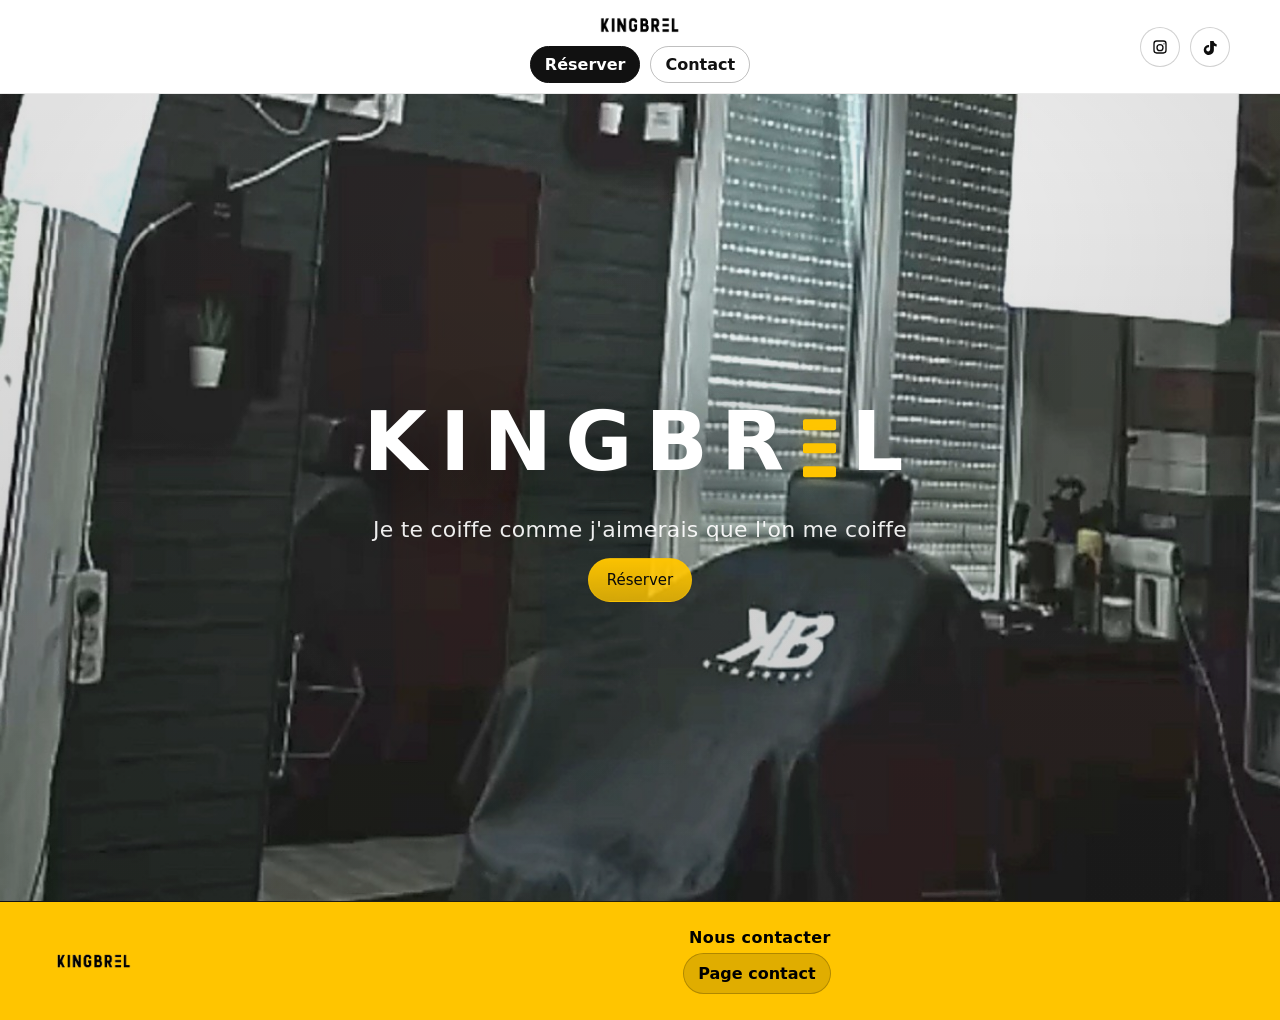
==== commit e9843615: "Videos barbe+coiffure+hero, login admin, RIB no-show" ====
--- a/index.html
+++ b/index.html
@@ -49,7 +49,12 @@
   </header>
 
   <section class="heroFull" aria-label="KINGBREL — Réservation">
-    <div class="heroFull__bg" aria-hidden="true"></div>
+    <div class="heroFull__bg" aria-hidden="true">
+      <video autoplay loop muted playsinline
+        style="position:absolute;inset:0;width:100%;height:100%;object-fit:cover;z-index:0;">
+        <source src="./assets/hero-video.mp4" type="video/mp4" />
+      </video>
+    </div>
     <div class="heroFull__overlay" aria-hidden="true"></div>
 
     <div class="container heroFull__content">
--- a/css/style.css
+++ b/css/style.css
@@ -539,13 +539,11 @@
 }
 .heroFull__bg{
   position:absolute; inset:0;
-  background-image: url("../assets/hero-home.png");
+  background-image: url("../assets/hero-home.jpg");
   background-size: cover;
   background-position: center;
-  transform: scale(1.02);
-
-  /* IMPORTANT : ne pas assombrir la photo */
-  filter: none;
+  overflow: hidden;
+  /* video background — l'image reste en fallback */
 }
 
 .heroFull__overlay{
@@ -599,9 +597,12 @@
 }
 /* Fix E alignment on mobile */
 @media (max-width: 768px) {
+  .logo-mark {
+    align-items: center;
+  }
   .logo-mark .logo-e {
-    transform: translateY(-.05em);
-    height: 0.68em;
+    transform: translateY(0);
+    height: 0.72em;
   }
 }
 .logo-mark .logo-e i{
